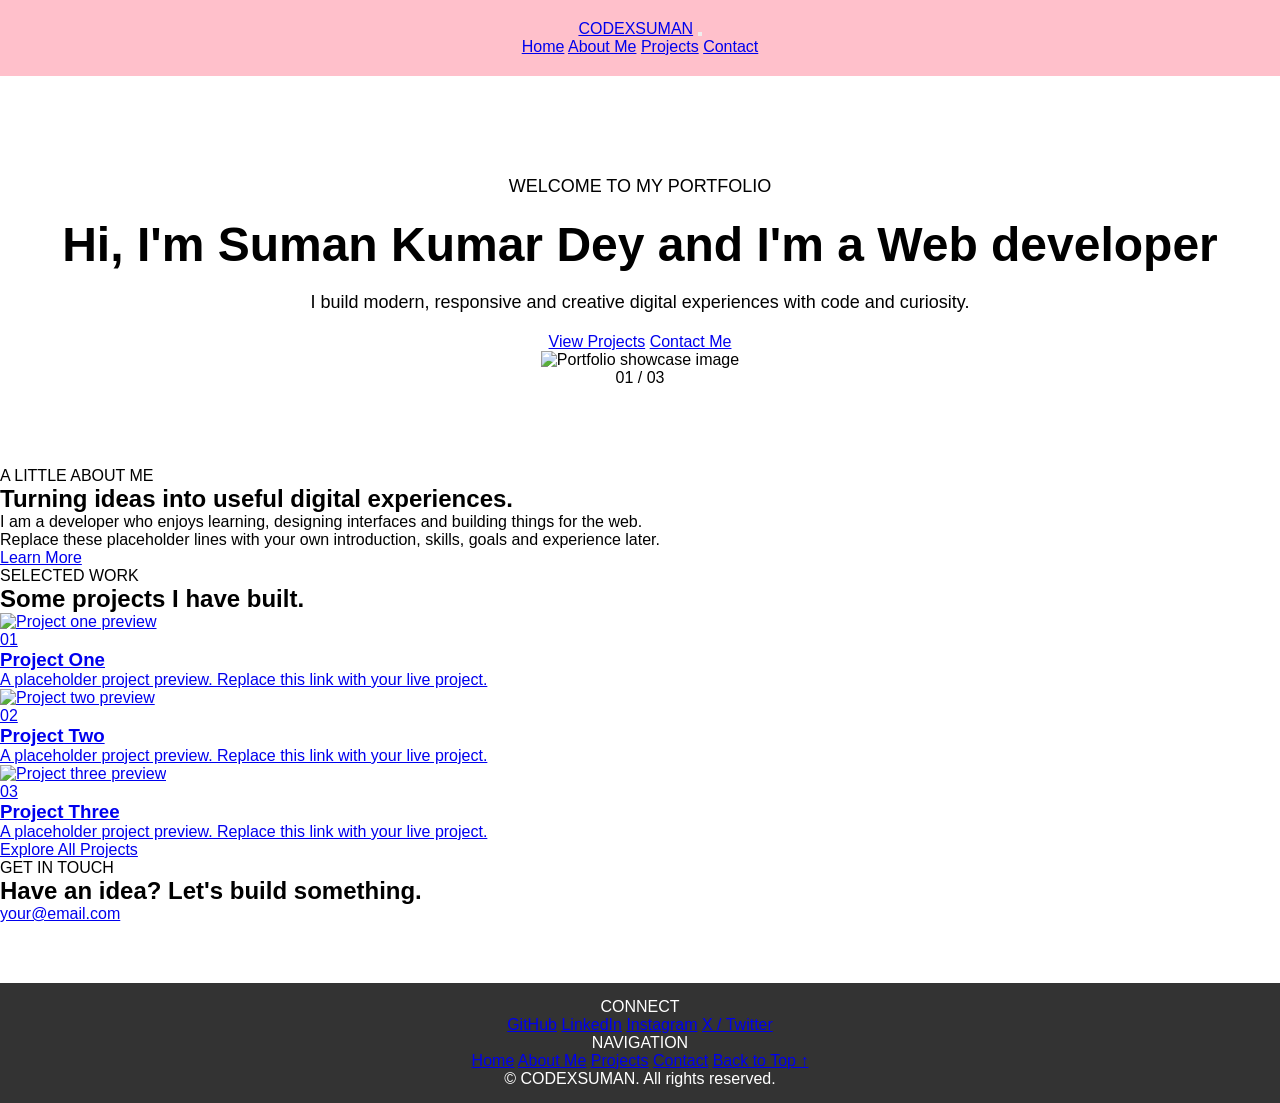
==== index.html @ de6833d2 "update index.html" ====
<!DOCTYPE html>
<html lang="en">
<head>
  <meta charset="UTF-8">
  <meta name="viewport" content="width=device-width, initial-scale=1.0">
  <meta name="description" content="CODEXSUMAN - Suman Kumar Dey's portfolio website.">
  <title>CODEXSUMAN | Suman Kumar Dey</title>
  <link rel="stylesheet" href="style.css">
</head>
<body id="top">
  <header class="site-header">
    <a class="brand" href="index.html">CODEXSUMAN</a>
    <button class="menu-toggle" id="menuToggle" aria-label="Toggle navigation" aria-expanded="false">
      <span></span><span></span><span></span>
    </button>
    <nav class="navbar" id="navbar">
      <a href="index.html">Home</a>
      <a href="#about">About Me</a>
      <a href="#projects">Projects</a>
      <a href="#contact">Contact</a>
    </nav>
  </header>

  <main>
    <section class="hero section-dark">
      <div class="hero-content">
        <p class="eyebrow">WELCOME TO MY PORTFOLIO</p>
        <h1>Hi, I'm Suman Kumar Dey and I'm a <span id="roleText">Web developer</span></h1>
        <p class="hero-description">I build modern, responsive and creative digital experiences with code and curiosity.</p>
        <div class="hero-actions">
          <a class="primary-btn" href="#projects">View Projects</a>
          <a class="secondary-btn" href="#contact">Contact Me</a>
        </div>
      </div>
      <div class="hero-visual" aria-label="Portfolio image slideshow">
        <div class="image-frame">
          <img id="heroImage" src="https://picsum.photos/seed/codingdesk/900/700" alt="Portfolio showcase image">
          <div class="image-counter"><span id="imageNumber">01</span> / 03</div>
        </div>
      </div>
    </section>

    <section class="section about-section" id="about">
      <div class="section-heading">
        <p class="eyebrow">A LITTLE ABOUT ME</p>
        <h2>Turning ideas into useful digital experiences.</h2>
      </div>
      <div class="about-card">
        <div>
          <p>I am a developer who enjoys learning, designing interfaces and building things for the web.</p>
          <p>Replace these placeholder lines with your own introduction, skills, goals and experience later.</p>
        </div>
        <a class="about-btn" href="about.html">Learn More</a>
      </div>
    </section>

    <section class="section projects-section" id="projects">
      <div class="section-heading">
        <p class="eyebrow">SELECTED WORK</p>
        <h2>Some projects I have built.</h2>
      </div>
      <div class="project-grid">
        <a class="project-card" href="https://example.com/project-one" target="_blank" rel="noopener">
          <img src="https://picsum.photos/seed/projectone/800/520" alt="Project one preview">
          <div class="project-info"><span>01</span><h3>Project One</h3><p>A placeholder project preview. Replace this link with your live project.</p></div>
        </a>
        <a class="project-card" href="https://example.com/project-two" target="_blank" rel="noopener">
          <img src="https://picsum.photos/seed/projecttwo/800/520" alt="Project two preview">
          <div class="project-info"><span>02</span><h3>Project Two</h3><p>A placeholder project preview. Replace this link with your live project.</p></div>
        </a>
        <a class="project-card" href="https://example.com/project-three" target="_blank" rel="noopener">
          <img src="https://picsum.photos/seed/projectthree/800/520" alt="Project three preview">
          <div class="project-info"><span>03</span><h3>Project Three</h3><p>A placeholder project preview. Replace this link with your live project.</p></div>
        </a>
      </div>
      <div class="all-projects-wrap">
        <a class="all-projects-btn" href="projects.html">Explore All Projects</a>
      </div>
    </section>

    <section class="section contact-section" id="contact">
      <div class="contact-box">
        <div>
          <p class="eyebrow">GET IN TOUCH</p>
          <h2>Have an idea? Let's build something.</h2>
        </div>
        <a class="contact-btn" href="mailto:your@email.com">your@email.com</a>
      </div>
    </section>
  </main>

  <footer class="site-footer">
    <div class="footer-socials">
      <p>CONNECT</p>
      <a href="https://github.com/" target="_blank" rel="noopener">GitHub</a>
      <a href="https://www.linkedin.com/" target="_blank" rel="noopener">LinkedIn</a>
      <a href="https://www.instagram.com/" target="_blank" rel="noopener">Instagram</a>
      <a href="https://x.com/" target="_blank" rel="noopener">X / Twitter</a>
    </div>
    <div class="footer-divider"></div>
    <div class="footer-links">
      <p>NAVIGATION</p>
      <a href="index.html">Home</a>
      <a href="#about">About Me</a>
      <a href="#projects">Projects</a>
      <a href="#contact">Contact</a>
      <a class="back-top" href="#top">Back to Top ↑</a>
    </div>
    <p class="copyright">© <span id="year"></span> CODEXSUMAN. All rights reserved.</p>
  </footer>

  <script src="script.js"></script>
</body>
</html>
---- style.css ----
* {
            margin: 0;
            padding: 0;
            box-sizing: border-box;
            font-family:Sans-Serif;
        }

        body {
    /*background: linear-gradient(135deg, #667eea, #764ba2 ,#00d4ff,#a855f7,#ff2d78,gold);*/
    background: white;
    color:solid rgba(168,85,247,0.15);
}

        header {
            background: pink;
            color: black;
            padding: 20px;
            text-align: center;
        }

        .nav1 {
            /*background: #0056b3;*/
            background: white;
            padding: 10px;
            text-align: center;
        }

        .nav1 a {
            color: black;
            text-decoration: none;
            margin: 0 15px;
            margin-left: 10px;
            margin-right: 10px;
            font-weight: bold;
        }

        .hero {
            text-align: center;
            padding: 80px 20px;
        }

        .hero h1 {
            font-size: 48px;
        }

        .hero p {
            margin: 20px 0;
            font-size: 18px;
        }

        .btn {
          background: #43b3ee;
          color: white;
          display: inline-block;
          padding: 12px 24px;
          text-decoration: none;
          border-radius: 5px;
        }

        footer {
            background: #333;
            color: white;
            text-align: center;
            padding: 15px;
            margin-top: 60px;
        }
        .nav2 {
          text-align: center;
          /*margin-bottom: 10px;*/
          margin-top: 30px;
        }
        .nav2 a {
          padding: 10px 20px;
          background: white;
          color: black;
          text-decoration: none;
          border: 2px solid black;
          border-radius: 10px;
        }
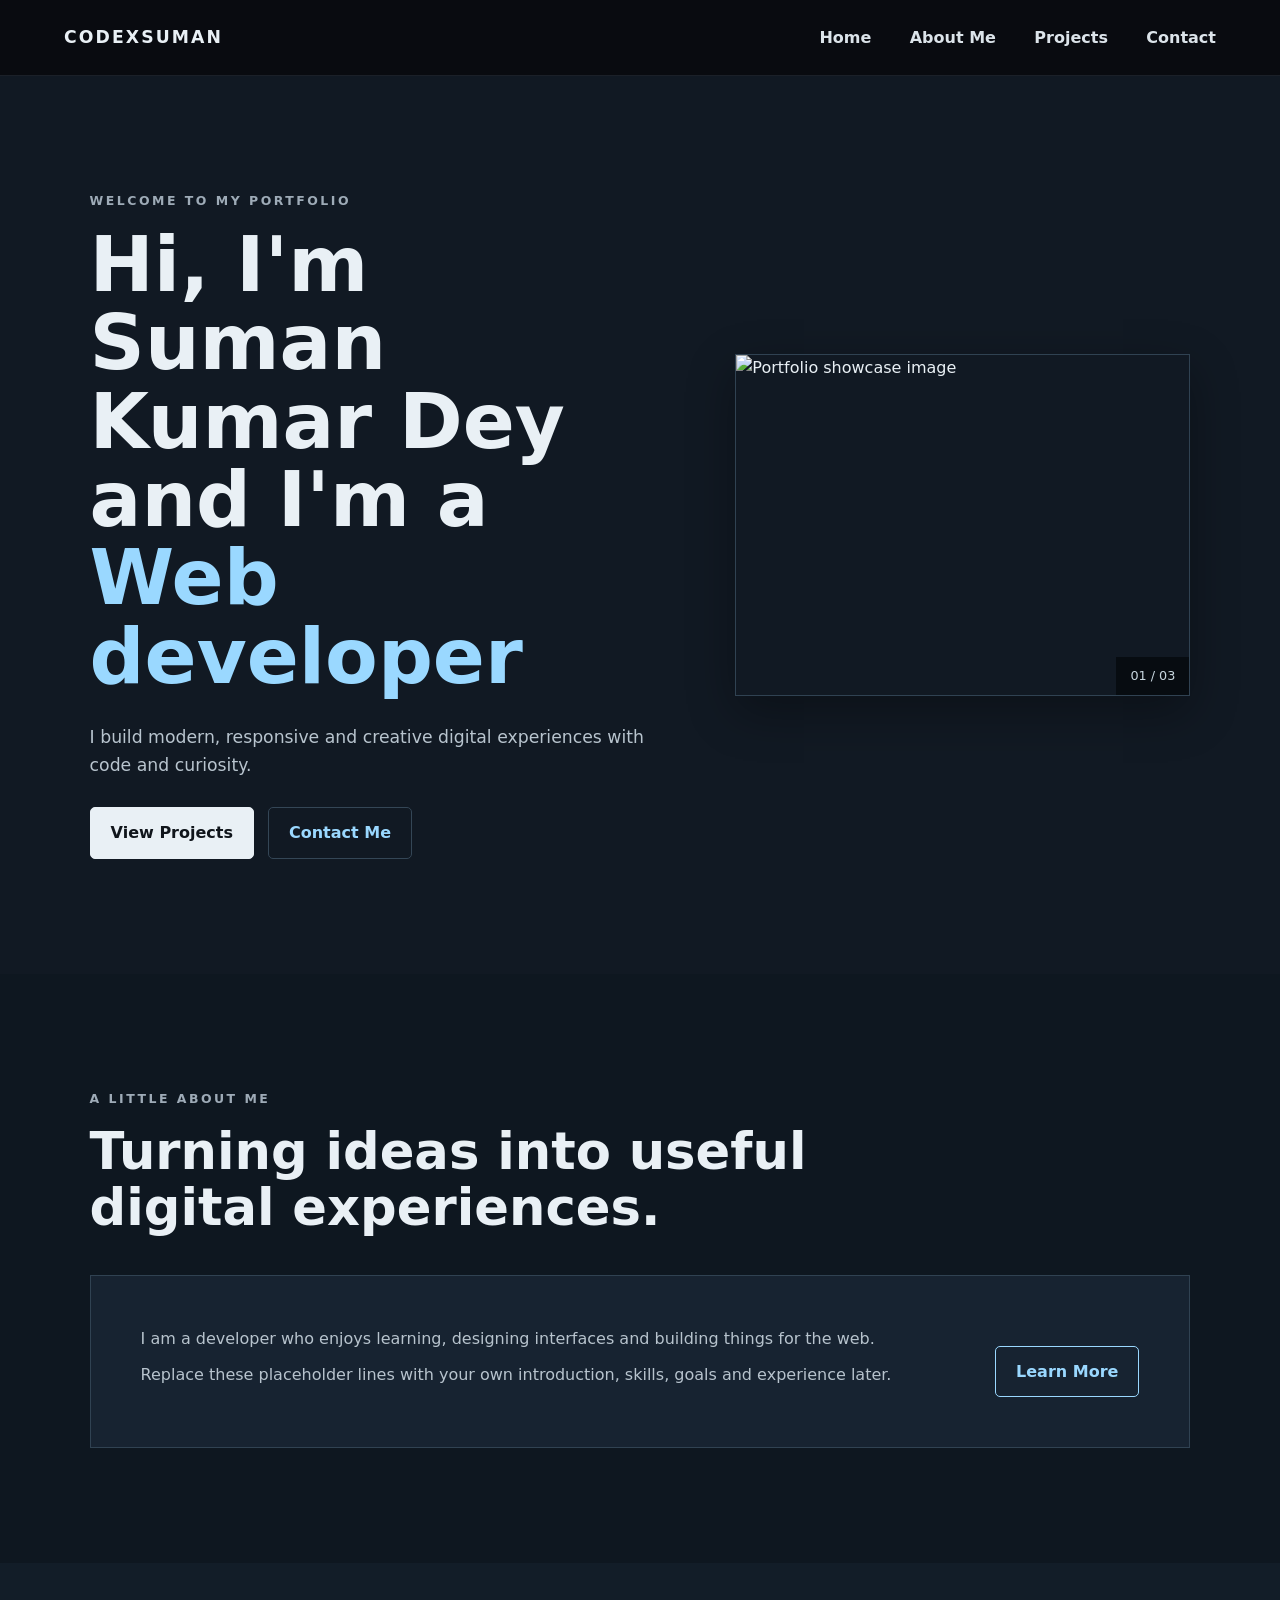
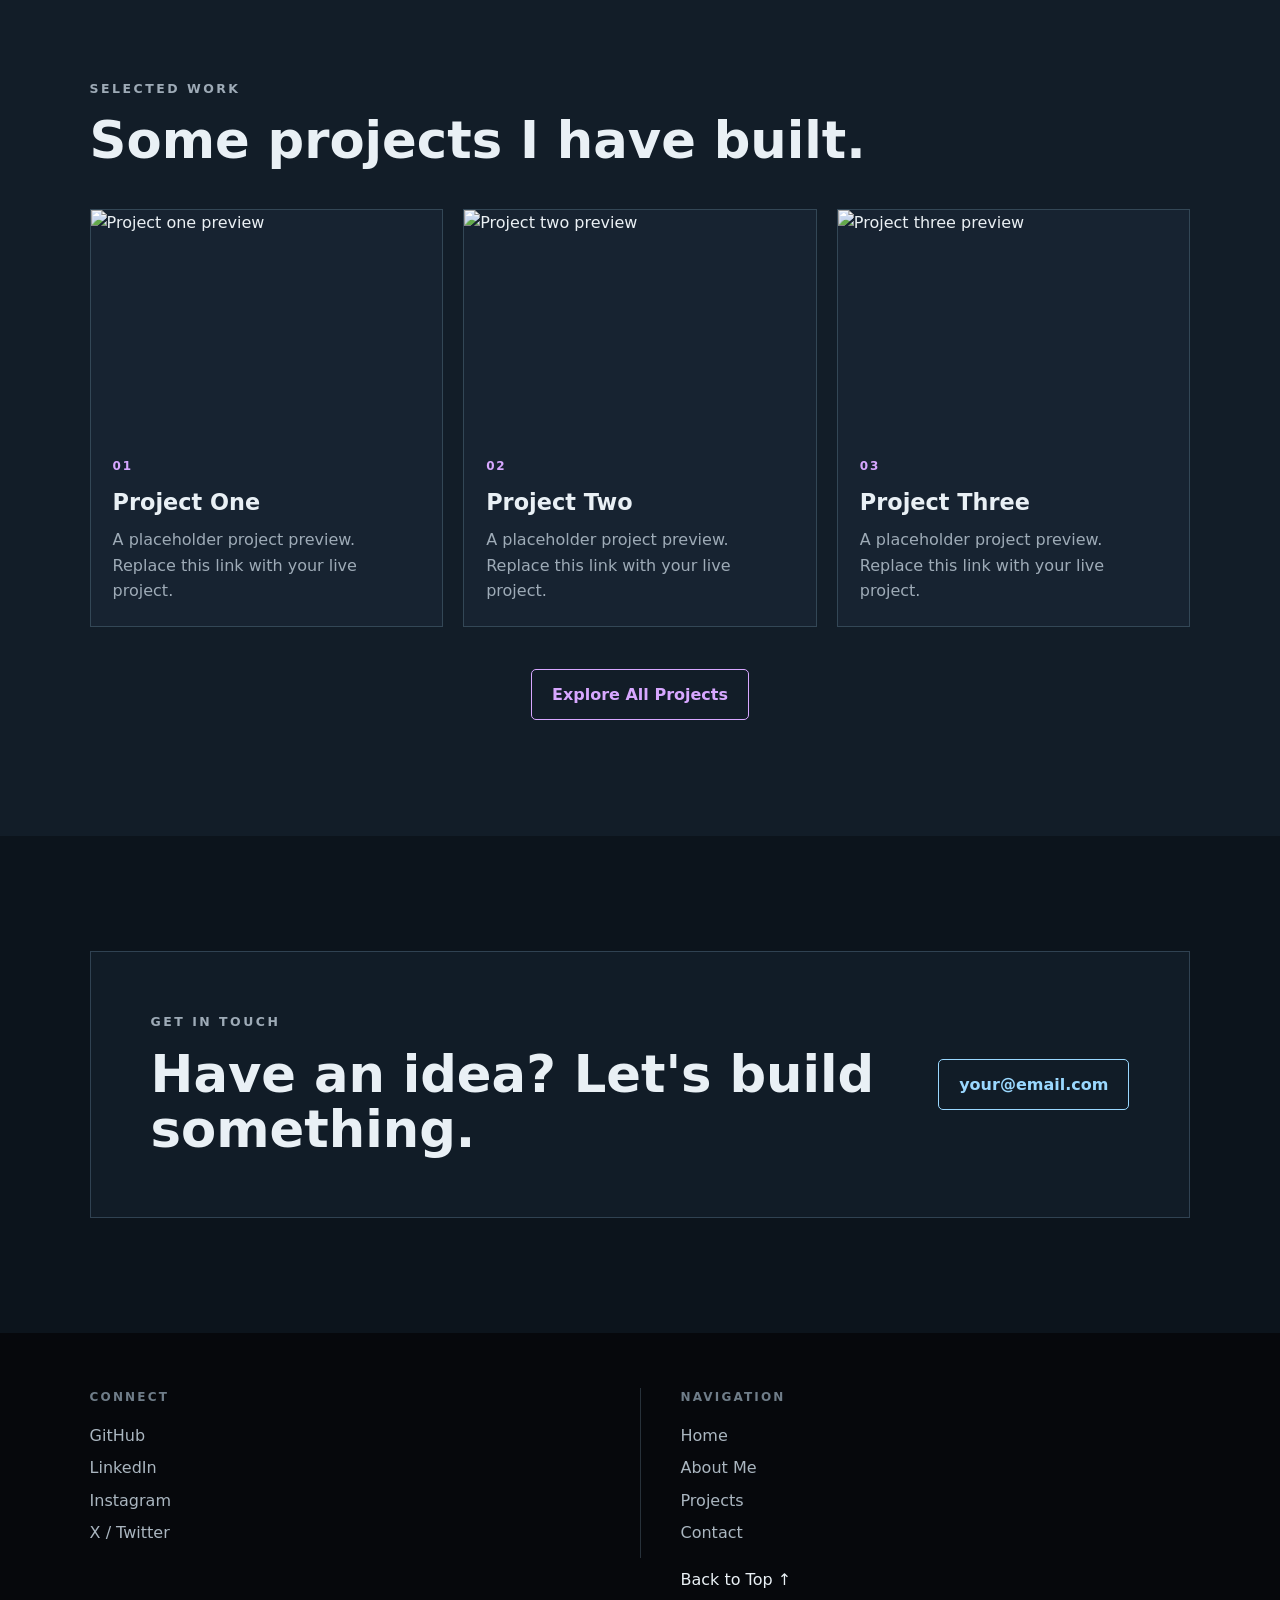
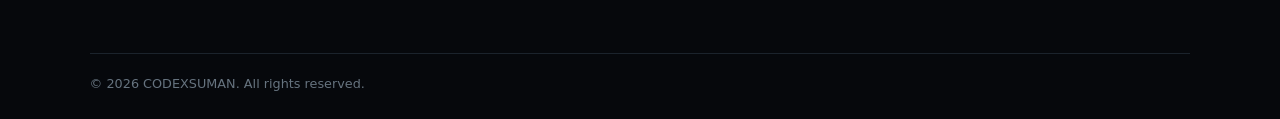
==== commit ac8b2d38: "update index.html" ====
--- a/index.html
+++ b/index.html
@@ -92,10 +92,10 @@
   <footer class="site-footer">
     <div class="footer-socials">
       <p>CONNECT</p>
-      <a href="https://github.com/" target="_blank" rel="noopener">GitHub</a>
-      <a href="https://www.linkedin.com/" target="_blank" rel="noopener">LinkedIn</a>
-      <a href="https://www.instagram.com/" target="_blank" rel="noopener">Instagram</a>
-      <a href="https://x.com/" target="_blank" rel="noopener">X / Twitter</a>
+      <a href="https://github.com/Suman-sky" target="_blank" rel="noopener">GitHub</a>
+      <a href="https://www.linkedin.com/in/suman-kumar-dey-510869419?utm_source=share_via&utm_content=profile&utm_medium=member_android" target="_blank" rel="noopener">LinkedIn</a>
+      <a href="https://www.instagram.com/the_suman_59?stkn=MTJ4azA3NndmeG9qNQ==" target="_blank" rel="noopener">Instagram</a>
+      <a href="https://x.com/CodexSuman" target="_blank" rel="noopener">X / Twitter</a>
     </div>
     <div class="footer-divider"></div>
     <div class="footer-links">
--- a/style.css
+++ b/style.css
@@ -1,79 +1,2 @@
-* {
-            margin: 0;
-            padding: 0;
-            box-sizing: border-box;
-            font-family:Sans-Serif;
-        }
-
-        body {
-    /*background: linear-gradient(135deg, #667eea, #764ba2 ,#00d4ff,#a855f7,#ff2d78,gold);*/
-    background: white;
-    color:solid rgba(168,85,247,0.15);
-}
-
-        header {
-            background: pink;
-            color: black;
-            padding: 20px;
-            text-align: center;
-        }
-
-        .nav1 {
-            /*background: #0056b3;*/
-            background: white;
-            padding: 10px;
-            text-align: center;
-        }
-
-        .nav1 a {
-            color: black;
-            text-decoration: none;
-            margin: 0 15px;
-            margin-left: 10px;
-            margin-right: 10px;
-            font-weight: bold;
-        }
-
-        .hero {
-            text-align: center;
-            padding: 80px 20px;
-        }
-
-        .hero h1 {
-            font-size: 48px;
-        }
-
-        .hero p {
-            margin: 20px 0;
-            font-size: 18px;
-        }
-
-        .btn {
-          background: #43b3ee;
-          color: white;
-          display: inline-block;
-          padding: 12px 24px;
-          text-decoration: none;
-          border-radius: 5px;
-        }
-
-        footer {
-            background: #333;
-            color: white;
-            text-align: center;
-            padding: 15px;
-            margin-top: 60px;
-        }
-        .nav2 {
-          text-align: center;
-          /*margin-bottom: 10px;*/
-          margin-top: 30px;
-        }
-        .nav2 a {
-          padding: 10px 20px;
-          background: white;
-          color: black;
-          text-decoration: none;
-          border: 2px solid black;
-          border-radius: 10px;
-        }
+:root{--header:#090b10;--main:#111923;--surface:#172331;--footer:#06080c;--text:#e9f0f5;--muted:#9eabb7;--accent:#9ad8ff;--accent2:#d7a7ff;--border:#344656;--shadow:0 16px 45px rgba(0,0,0,.32)}*{box-sizing:border-box}html{scroll-behavior:smooth}body{margin:0;background:var(--main);color:var(--text);font-family:Inter,ui-sans-serif,system-ui,-apple-system,BlinkMacSystemFont,"Segoe UI",sans-serif;line-height:1.6}a{color:inherit;text-decoration:none}.site-header{position:sticky;top:0;z-index:20;min-height:76px;padding:0 clamp(20px,5vw,80px);display:flex;align-items:center;justify-content:space-between;background:var(--header);border-bottom:1px solid #1b2028}.brand{font-weight:900;letter-spacing:.12em;font-size:1.08rem;transition:transform .25s ease}.brand:hover{transform:scale(1.2)}.navbar{display:flex;align-items:center;gap:clamp(18px,3vw,42px)}.navbar a{color:#dce4ea;font-weight:600;transition:transform .25s ease,color .25s ease}.navbar a:hover{transform:scale(1.2);color:#fff}.menu-toggle{display:none;border:0;background:none;padding:8px;cursor:pointer}.menu-toggle span{display:block;width:27px;height:2px;background:var(--text);margin:5px 0;transition:.25s}.section-dark{background:var(--main)}.hero{min-height:calc(100vh - 76px);padding:clamp(55px,9vw,120px) clamp(20px,7vw,110px);display:grid;grid-template-columns:1.1fr .9fr;gap:clamp(40px,7vw,100px);align-items:center}.eyebrow{font-size:.78rem;letter-spacing:.2em;color:var(--muted);font-weight:800;margin:0 0 15px}.hero h1{font-size:clamp(2.7rem,6vw,6rem);line-height:1.02;max-width:850px;margin:0}.hero h1 span{color:var(--accent);display:inline-block;min-width:9ch;transition:opacity .25s}.hero-description{max-width:620px;color:#b8c4ce;font-size:1.08rem;margin:28px 0}.hero-actions{display:flex;gap:14px;flex-wrap:wrap}.primary-btn,.secondary-btn,.about-btn,.all-projects-btn,.contact-btn{display:inline-block;padding:12px 20px;border:1px solid;border-radius:5px;font-weight:750;transition:.25s}.primary-btn{background:var(--text);color:#10151b;border-color:var(--text)}.primary-btn:hover{background:transparent;color:var(--text);transform:translateY(-3px)}.secondary-btn{border-color:var(--border);color:var(--accent)}.secondary-btn:hover{background:var(--accent);color:var(--main);transform:translateY(-3px)}.hero-visual{display:flex;justify-content:center}.image-frame{width:min(100%,600px);position:relative;border:1px solid #304252;box-shadow:var(--shadow);overflow:hidden}.image-frame img{display:block;width:100%;aspect-ratio:4/3;object-fit:cover;transition:opacity .35s ease,transform .6s ease}.image-frame:hover img{transform:scale(1.035)}.image-counter{position:absolute;bottom:0;right:0;background:rgba(6,10,14,.82);padding:9px 14px;color:#c7d6df;font-size:.8rem}.section{padding:clamp(70px,9vw,125px) clamp(20px,7vw,110px)}.about-section{background:#0e1720}.section-heading{max-width:850px;margin-bottom:40px}.section h2{font-size:clamp(2rem,4vw,4rem);line-height:1.08;margin:0}.about-card{display:grid;grid-template-columns:1fr auto;gap:30px;align-items:end;background:var(--surface);border:1px solid #304252;padding:clamp(25px,4vw,50px);transition:.25s}.about-card:hover{transform:translateY(-5px);box-shadow:var(--shadow)}.about-card p{max-width:800px;color:#b7c3cd;margin:0 0 10px}.about-btn{color:var(--accent);border-color:var(--accent)}.about-btn:hover{background:var(--accent);color:#0e1720;box-shadow:0 10px 25px rgba(154,216,255,.14);transform:scale(1.04)}.projects-section{background:#121d28}.project-grid{display:grid;grid-template-columns:repeat(3,1fr);gap:20px}.project-card{background:#172331;border:1px solid #334756;overflow:hidden;transition:.3s}.project-card:hover{transform:translateY(-7px);box-shadow:var(--shadow)}.project-card img{width:100%;aspect-ratio:16/10;object-fit:cover;display:block;filter:saturate(.8)}.project-info{padding:22px}.project-info span{color:var(--accent2);font-size:.75rem;font-weight:800;letter-spacing:.15em}.project-info h3{margin:8px 0 6px;font-size:1.4rem}.project-info p{color:var(--muted);margin:0}.all-projects-wrap{text-align:center;margin-top:42px}.all-projects-btn{border-color:var(--accent2);color:var(--accent2)}.all-projects-btn:hover{background:var(--accent2);color:#121d28;box-shadow:0 10px 30px rgba(215,167,255,.15);transform:scale(1.04)}.contact-section{background:#0c141c}.contact-box{border:1px solid #304252;padding:clamp(28px,5vw,60px);display:flex;justify-content:space-between;gap:30px;align-items:center;background:#111c27}.contact-btn{border-color:var(--accent);color:var(--accent)}.contact-btn:hover{background:var(--accent);color:#0c141c}.site-footer{background:var(--footer);padding:55px clamp(20px,7vw,110px) 25px;display:grid;grid-template-columns:1fr auto 1fr;gap:40px;align-items:start;color:#aab6c0}.site-footer a{transition:color .2s,transform .2s}.site-footer a:hover{color:#fff;transform:translateX(3px)}.footer-socials,.footer-links{display:flex;flex-direction:column;gap:7px}.site-footer p:first-child{font-size:.75rem;letter-spacing:.18em;color:#6f7d89;font-weight:800;margin:0 0 8px}.footer-divider{width:1px;background:#27313a;min-height:170px}.footer-links .back-top{margin-top:14px;color:var(--text)}.copyright{grid-column:1/-1;border-top:1px solid #1b232c;padding-top:20px;margin:20px 0 0;font-size:.8rem;color:#66737f}.inner-page,.projects-page{background:#0e1720}.inner-main{min-height:calc(100vh - 76px)}.inner-hero{padding:clamp(80px,12vw,160px) clamp(20px,9vw,140px);background:#111d28;border-bottom:1px solid #2b3b49}.inner-hero h1{font-size:clamp(3rem,7vw,7rem);line-height:1;margin:0 0 25px}.inner-hero>p:last-child{max-width:700px;color:#b7c3cd;font-size:1.15rem}.inner-content{max-width:1050px;margin:auto;padding:clamp(55px,8vw,100px) 20px}.inner-content h2{font-size:2rem;margin-top:0}.inner-content p{color:#aebbc5}.tag-list{display:flex;flex-wrap:wrap;gap:10px}.tag-list span{border:1px solid var(--accent);color:var(--accent);padding:8px 14px}.project-list{display:grid;gap:15px}.project-list>a{display:grid;grid-template-columns:70px 1fr;gap:20px;align-items:center;padding:25px;background:#14212d;border:1px solid #334655;transition:.25s}.project-list>a:hover{transform:translateX(7px);background:#1b2b39;border-color:var(--accent2)}.project-list span{font-size:1.1rem;color:var(--accent2);font-weight:800}.project-list h2{margin:0}.project-list p{margin:3px 0 0}.projects-page .inner-hero{background:#151324}.projects-page .inner-hero .eyebrow{color:#c8a7e8}
+@media(max-width:800px){.site-header{min-height:68px}.menu-toggle{display:block}.navbar{position:absolute;top:68px;left:0;right:0;display:none;flex-direction:column;align-items:stretch;gap:0;padding:10px 20px 18px;background:var(--header);border-bottom:1px solid #252b33}.navbar.open{display:flex}.navbar a{padding:13px 4px;text-align:center}.navbar a:hover{transform:scale(1.05)}.hero{grid-template-columns:1fr;min-height:auto}.hero h1{font-size:clamp(2.4rem,11vw,4.5rem)}.hero-visual{order:-1}.image-frame{max-width:560px}.about-card{grid-template-columns:1fr}.project-grid{grid-template-columns:1fr}.contact-box{flex-direction:column;align-items:flex-start}.site-footer{grid-template-columns:1fr;gap:25px}.footer-divider{width:100%;height:1px;min-height:1px}.copyright{grid-column:auto}.inner-hero h1{font-size:clamp(2.8rem,13vw,5rem)}}
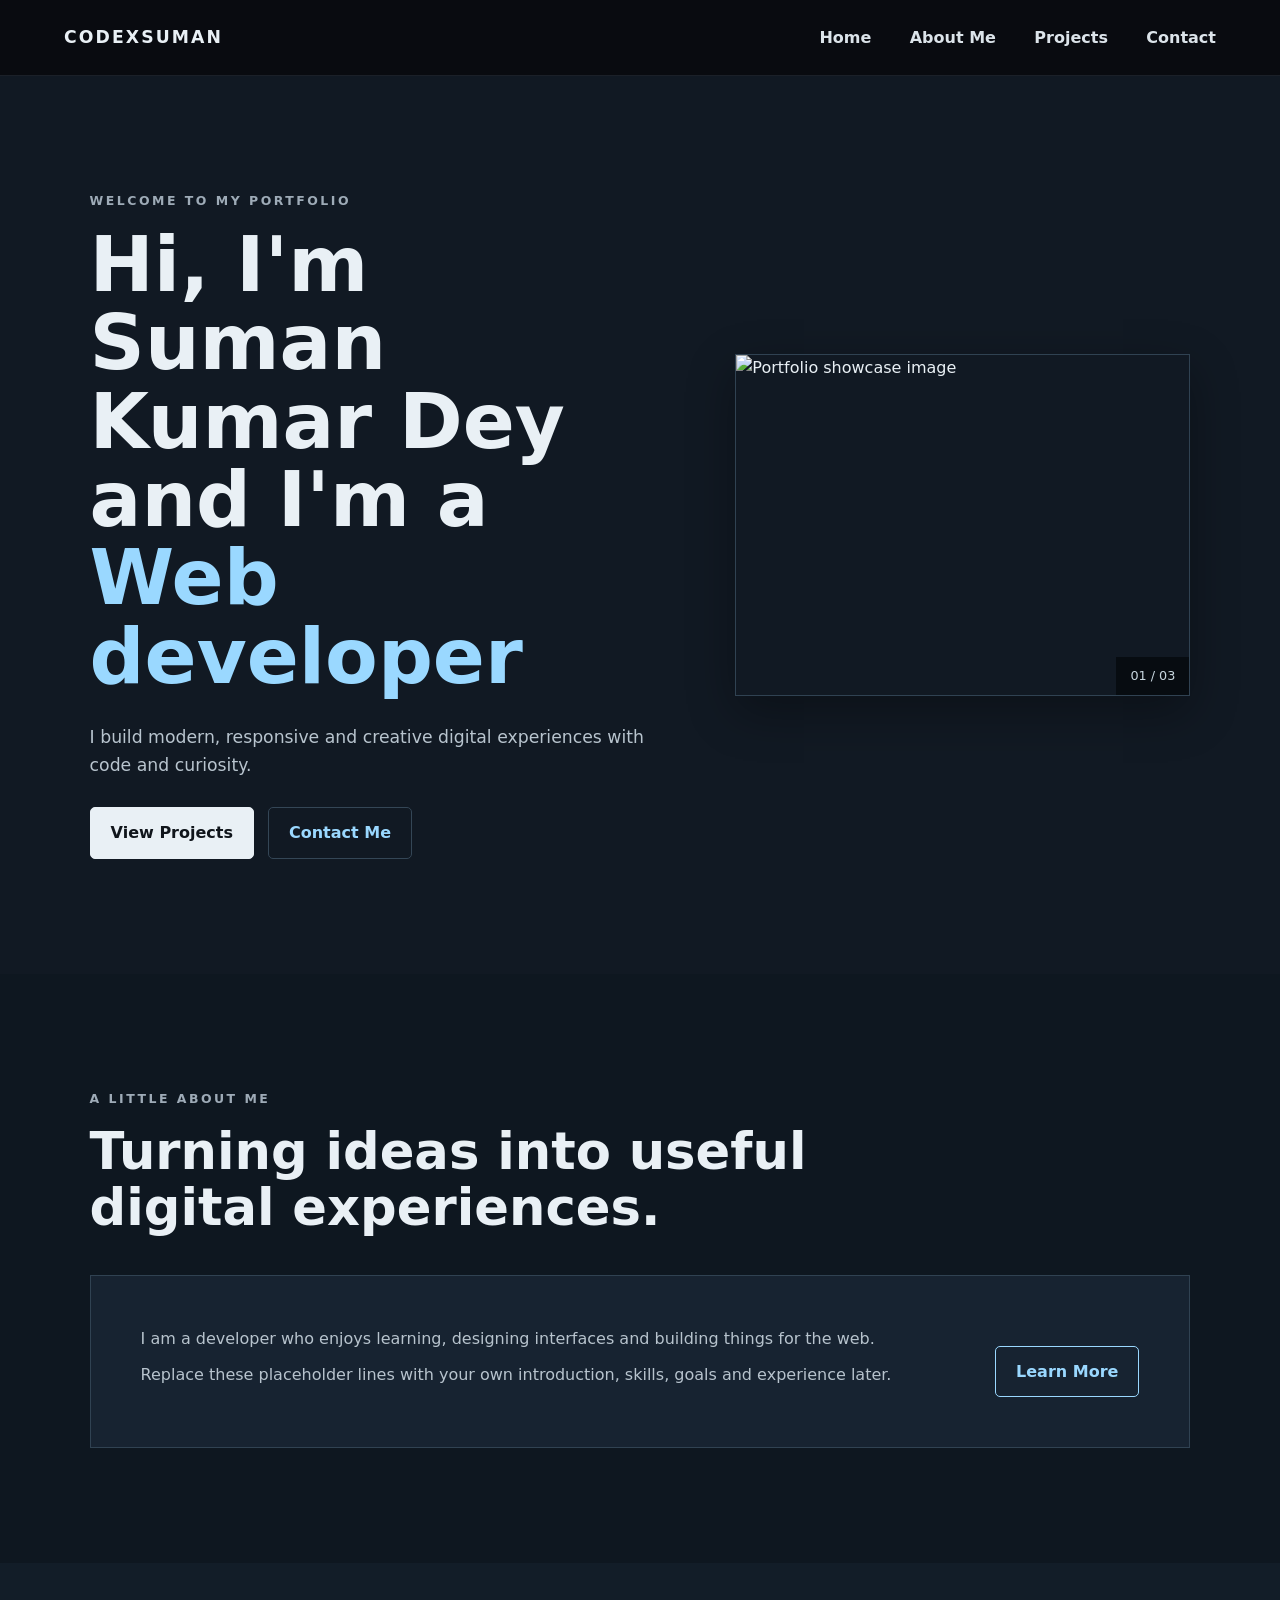
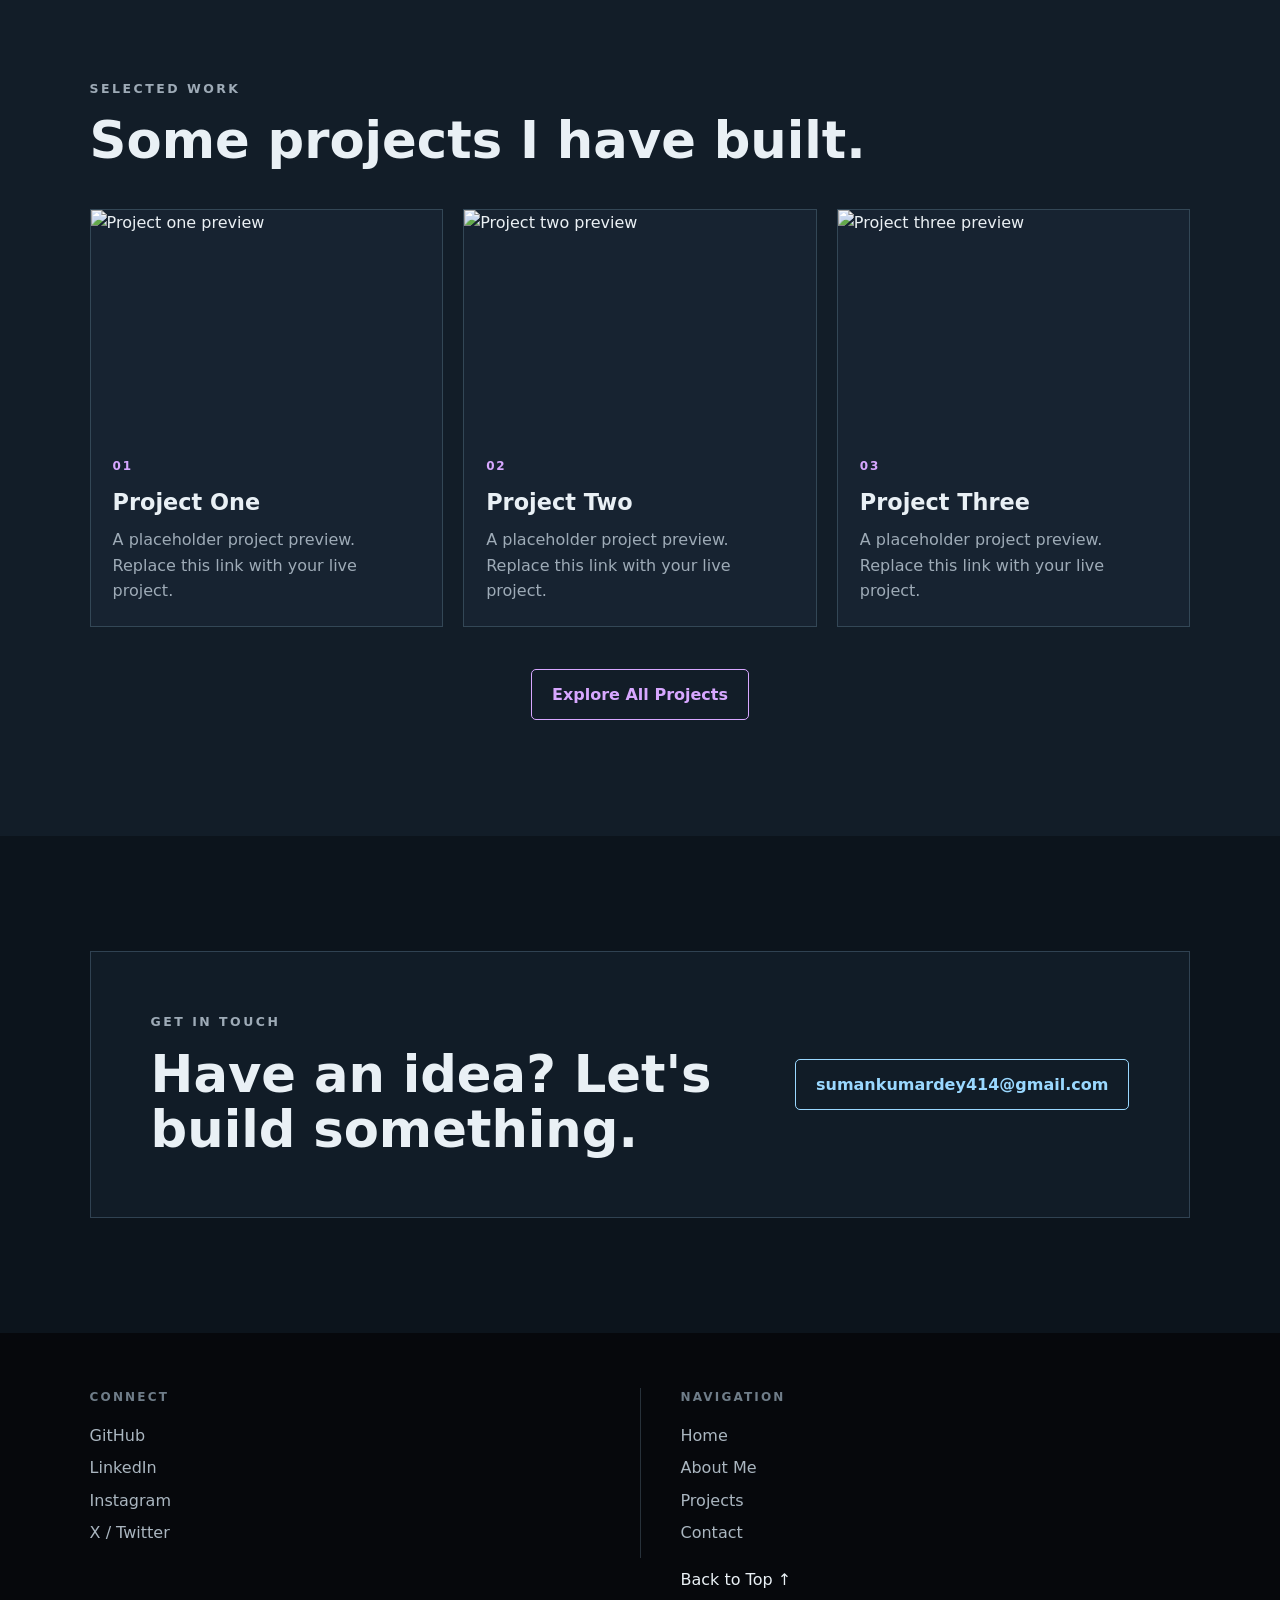
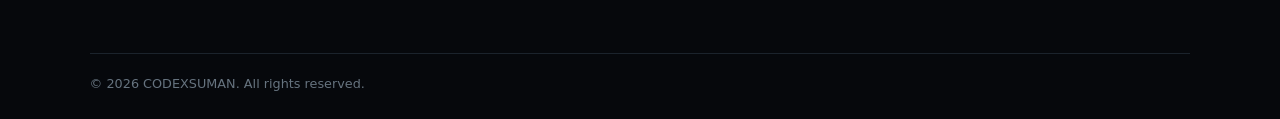
==== commit 21d18d50: "update email" ====
--- a/index.html
+++ b/index.html
@@ -84,7 +84,7 @@
           <p class="eyebrow">GET IN TOUCH</p>
           <h2>Have an idea? Let's build something.</h2>
         </div>
-        <a class="contact-btn" href="mailto:your@email.com">your@email.com</a>
+        <a class="contact-btn" href="mailto:sumankumardey414@gmail.com">sumankumardey414@gmail.com</a>
       </div>
     </section>
   </main>
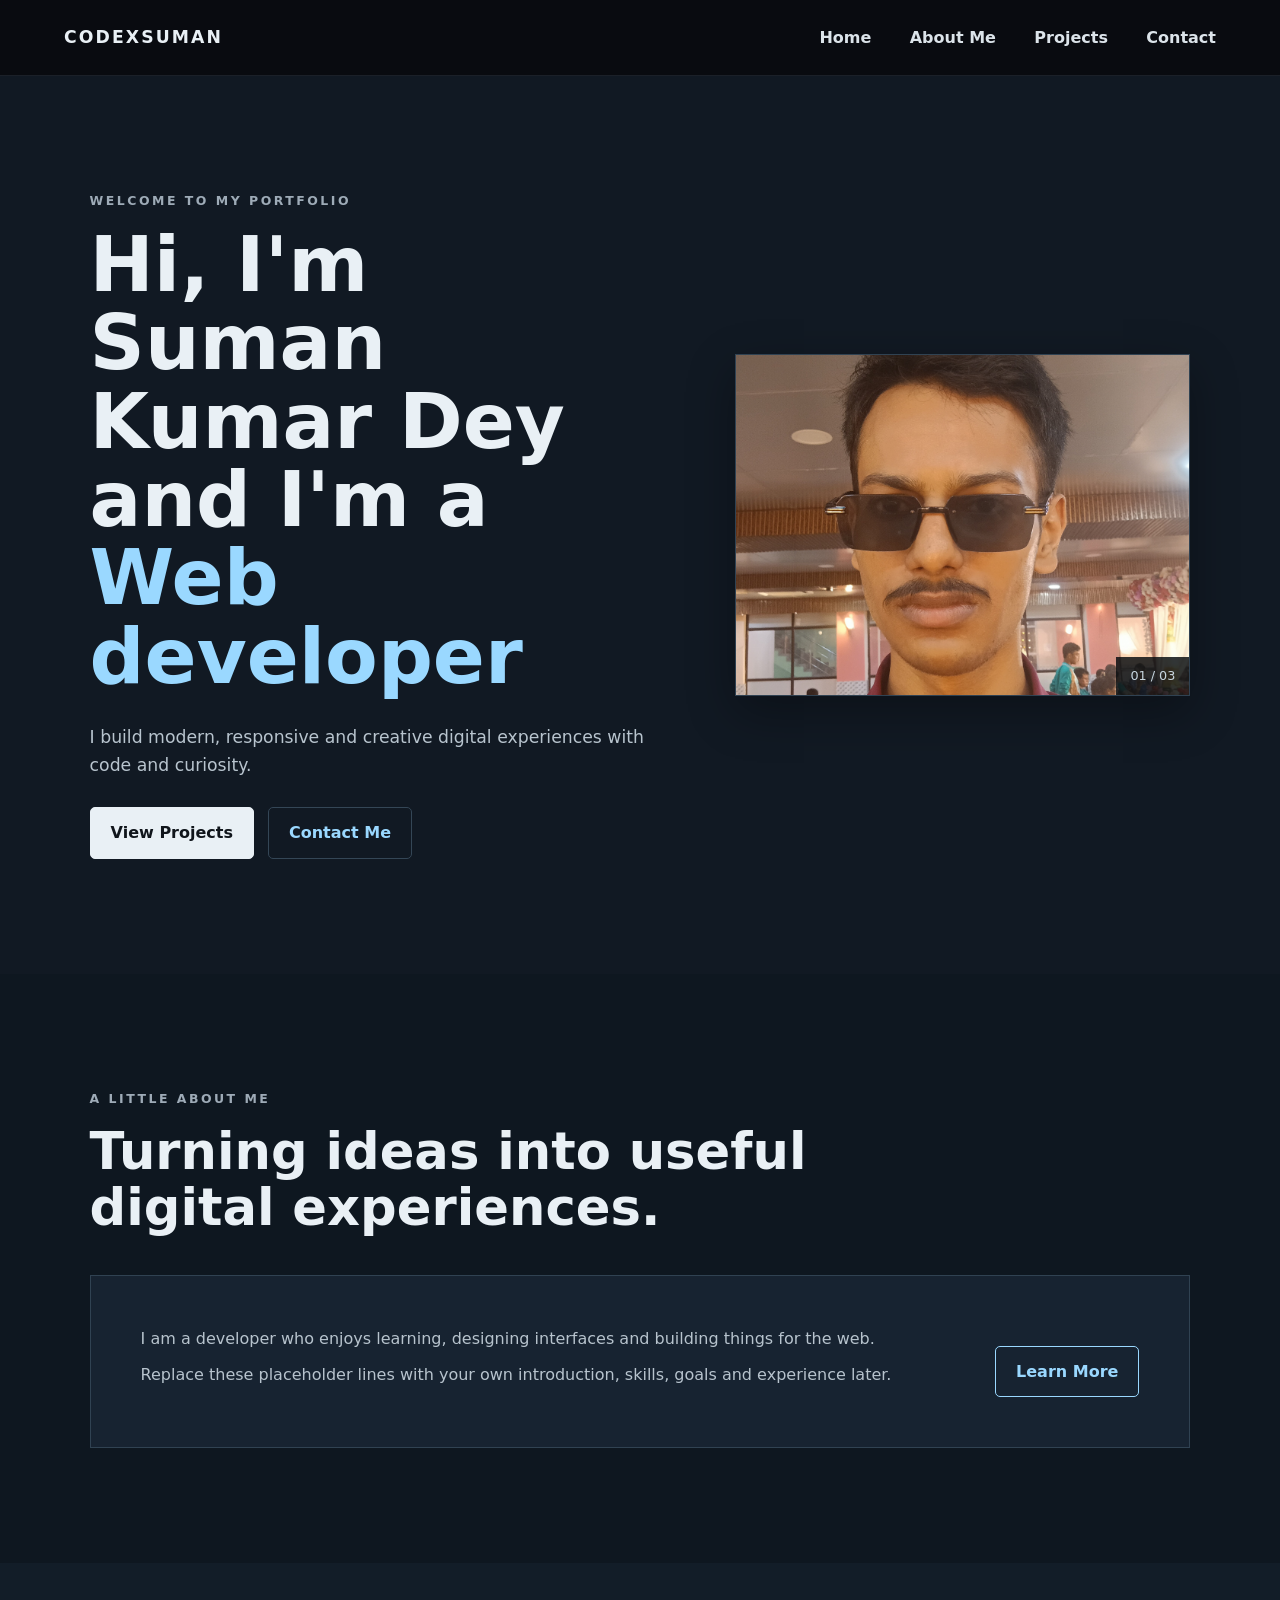
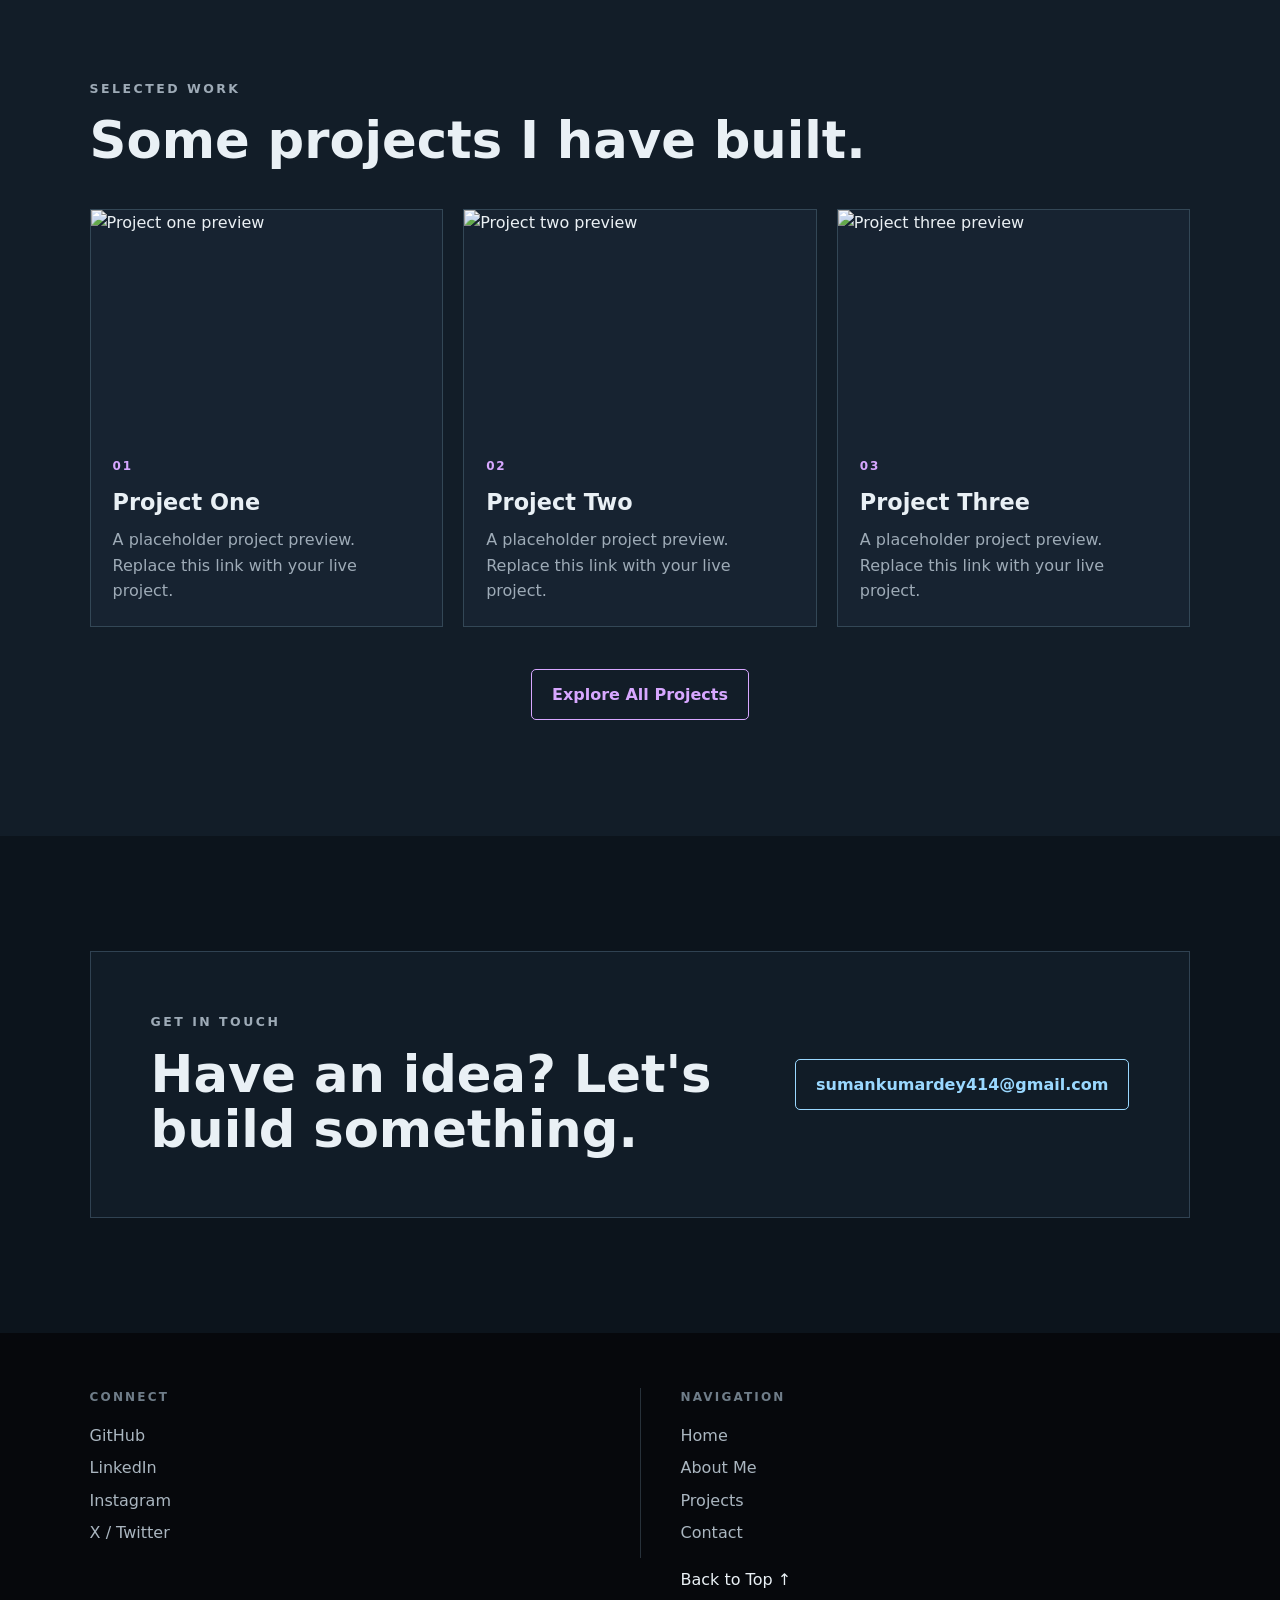
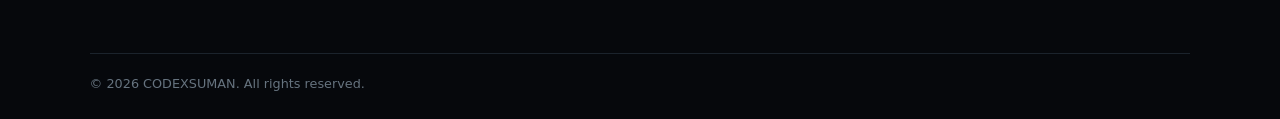
==== commit 089e7de6: "update index.html" ====
--- a/index.html
+++ b/index.html
@@ -34,7 +34,7 @@
       </div>
       <div class="hero-visual" aria-label="Portfolio image slideshow">
         <div class="image-frame">
-          <img id="heroImage" src="https://picsum.photos/seed/codingdesk/900/700" alt="Portfolio showcase image">
+          <img id="heroImage" src="images/Pic.jpg" alt="My Pic">
           <div class="image-counter"><span id="imageNumber">01</span> / 03</div>
         </div>
       </div>
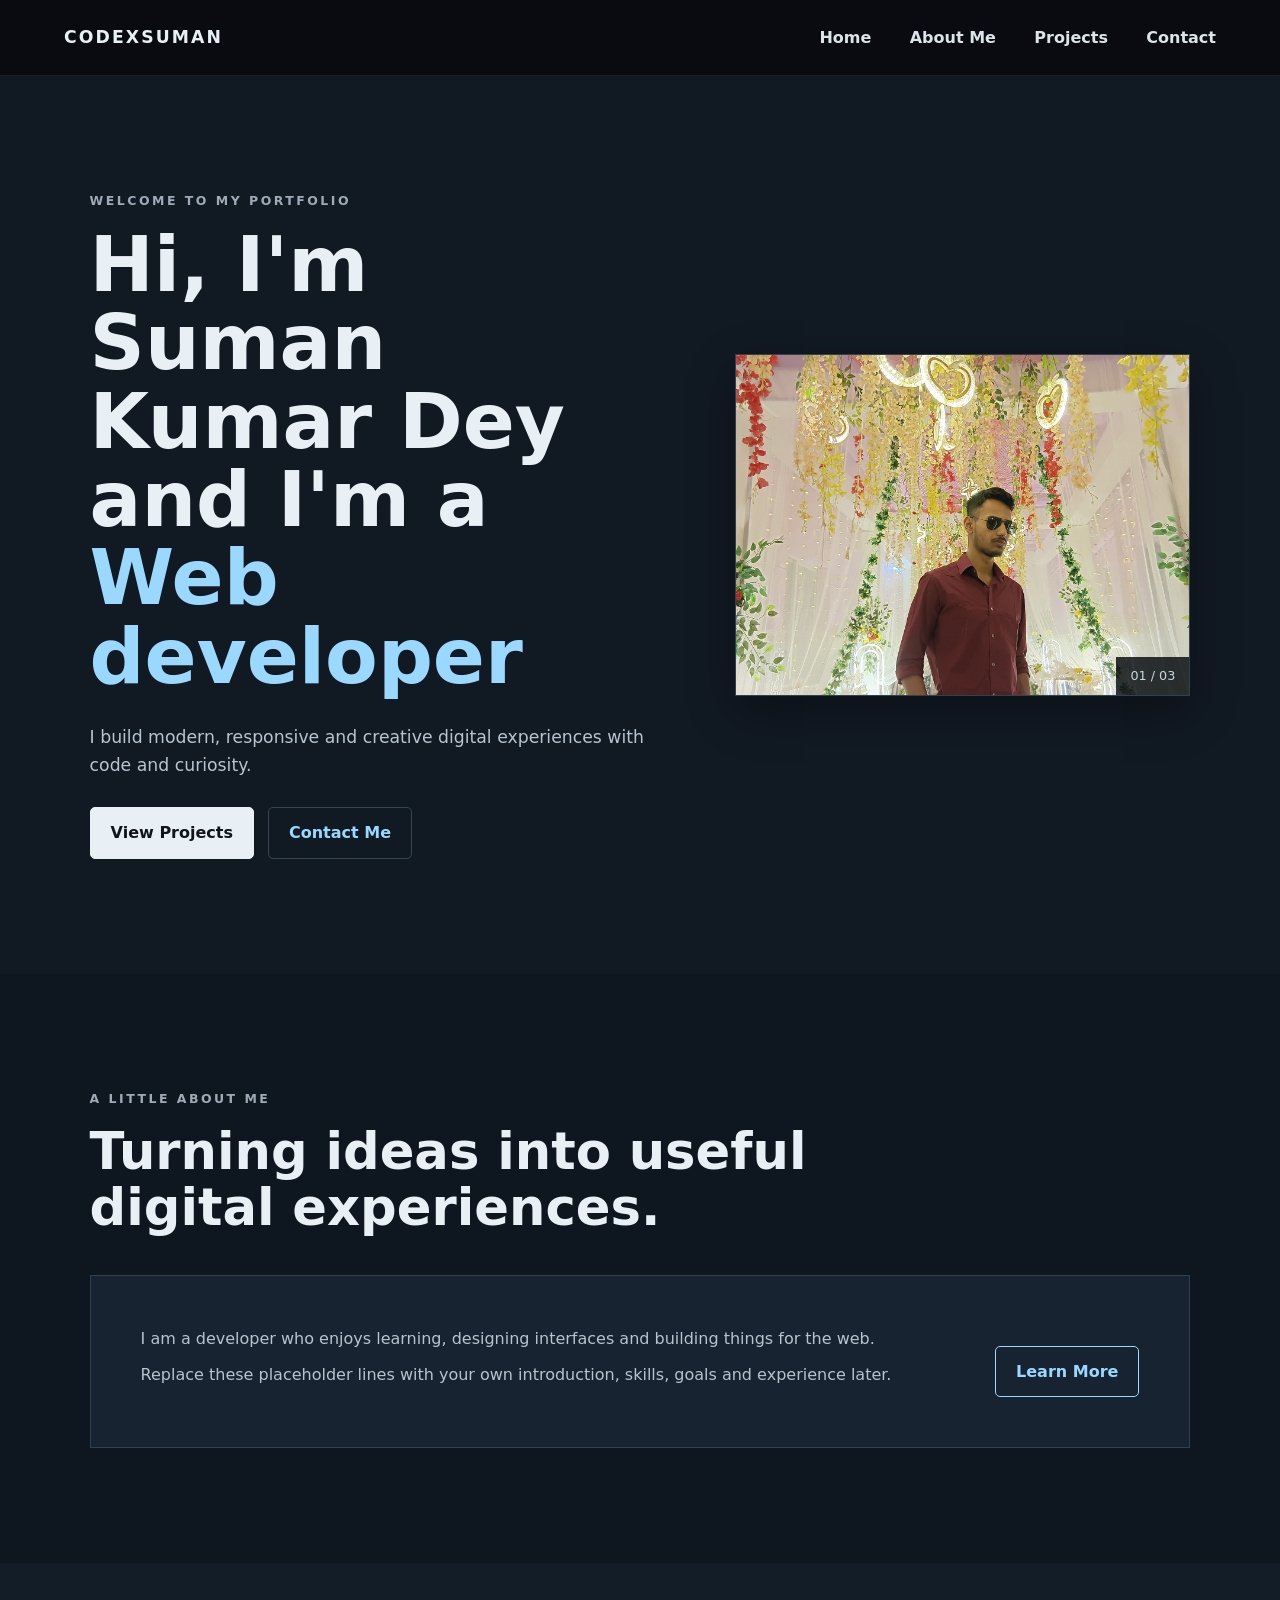
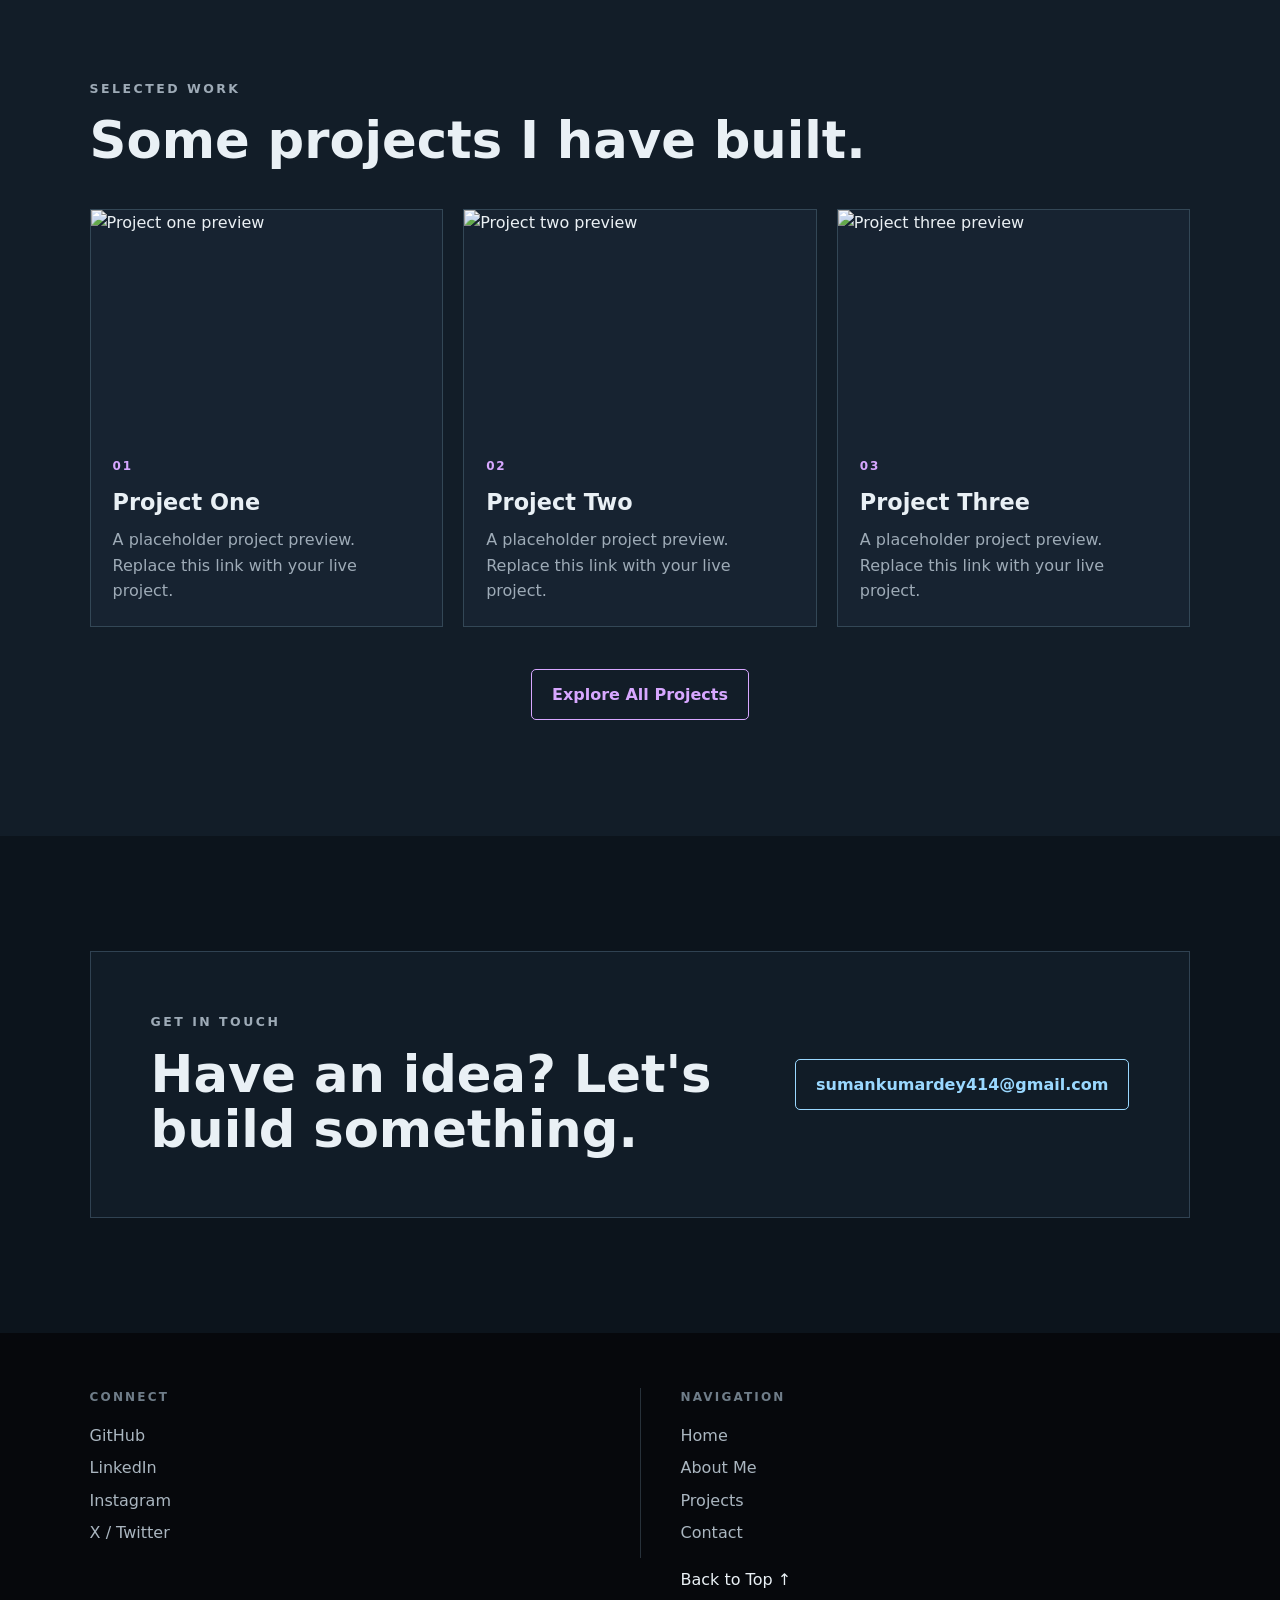
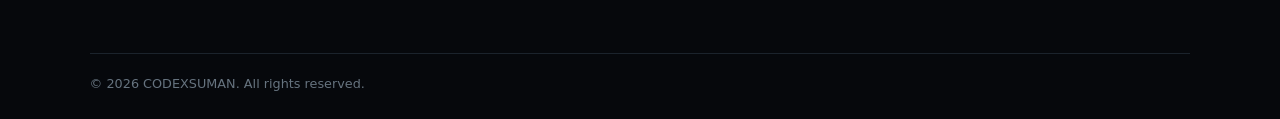
==== commit 66a19d87: "Update hero image source and alt text" ====
--- a/index.html
+++ b/index.html
@@ -34,7 +34,7 @@
       </div>
       <div class="hero-visual" aria-label="Portfolio image slideshow">
         <div class="image-frame">
-          <img id="heroImage" src="images/Pic.jpg" alt="My Pic">
+          <img id="heroImage" src="images/20260204_013628.jpg" alt="My Pic 2">
           <div class="image-counter"><span id="imageNumber">01</span> / 03</div>
         </div>
       </div>
@@ -60,15 +60,15 @@
         <h2>Some projects I have built.</h2>
       </div>
       <div class="project-grid">
-        <a class="project-card" href="https://example.com/project-one" target="_blank" rel="noopener">
+        <a class="project-card" href="#" target="_blank" rel="noopener">
           <img src="https://picsum.photos/seed/projectone/800/520" alt="Project one preview">
           <div class="project-info"><span>01</span><h3>Project One</h3><p>A placeholder project preview. Replace this link with your live project.</p></div>
         </a>
-        <a class="project-card" href="https://example.com/project-two" target="_blank" rel="noopener">
+        <a class="project-card" href="#" target="_blank" rel="noopener">
           <img src="https://picsum.photos/seed/projecttwo/800/520" alt="Project two preview">
           <div class="project-info"><span>02</span><h3>Project Two</h3><p>A placeholder project preview. Replace this link with your live project.</p></div>
         </a>
-        <a class="project-card" href="https://example.com/project-three" target="_blank" rel="noopener">
+        <a class="project-card" href="#" target="_blank" rel="noopener">
           <img src="https://picsum.photos/seed/projectthree/800/520" alt="Project three preview">
           <div class="project-info"><span>03</span><h3>Project Three</h3><p>A placeholder project preview. Replace this link with your live project.</p></div>
         </a>
--- a/style.css
+++ b/style.css
@@ -1,2 +1,595 @@
-:root{--header:#090b10;--main:#111923;--surface:#172331;--footer:#06080c;--text:#e9f0f5;--muted:#9eabb7;--accent:#9ad8ff;--accent2:#d7a7ff;--border:#344656;--shadow:0 16px 45px rgba(0,0,0,.32)}*{box-sizing:border-box}html{scroll-behavior:smooth}body{margin:0;background:var(--main);color:var(--text);font-family:Inter,ui-sans-serif,system-ui,-apple-system,BlinkMacSystemFont,"Segoe UI",sans-serif;line-height:1.6}a{color:inherit;text-decoration:none}.site-header{position:sticky;top:0;z-index:20;min-height:76px;padding:0 clamp(20px,5vw,80px);display:flex;align-items:center;justify-content:space-between;background:var(--header);border-bottom:1px solid #1b2028}.brand{font-weight:900;letter-spacing:.12em;font-size:1.08rem;transition:transform .25s ease}.brand:hover{transform:scale(1.2)}.navbar{display:flex;align-items:center;gap:clamp(18px,3vw,42px)}.navbar a{color:#dce4ea;font-weight:600;transition:transform .25s ease,color .25s ease}.navbar a:hover{transform:scale(1.2);color:#fff}.menu-toggle{display:none;border:0;background:none;padding:8px;cursor:pointer}.menu-toggle span{display:block;width:27px;height:2px;background:var(--text);margin:5px 0;transition:.25s}.section-dark{background:var(--main)}.hero{min-height:calc(100vh - 76px);padding:clamp(55px,9vw,120px) clamp(20px,7vw,110px);display:grid;grid-template-columns:1.1fr .9fr;gap:clamp(40px,7vw,100px);align-items:center}.eyebrow{font-size:.78rem;letter-spacing:.2em;color:var(--muted);font-weight:800;margin:0 0 15px}.hero h1{font-size:clamp(2.7rem,6vw,6rem);line-height:1.02;max-width:850px;margin:0}.hero h1 span{color:var(--accent);display:inline-block;min-width:9ch;transition:opacity .25s}.hero-description{max-width:620px;color:#b8c4ce;font-size:1.08rem;margin:28px 0}.hero-actions{display:flex;gap:14px;flex-wrap:wrap}.primary-btn,.secondary-btn,.about-btn,.all-projects-btn,.contact-btn{display:inline-block;padding:12px 20px;border:1px solid;border-radius:5px;font-weight:750;transition:.25s}.primary-btn{background:var(--text);color:#10151b;border-color:var(--text)}.primary-btn:hover{background:transparent;color:var(--text);transform:translateY(-3px)}.secondary-btn{border-color:var(--border);color:var(--accent)}.secondary-btn:hover{background:var(--accent);color:var(--main);transform:translateY(-3px)}.hero-visual{display:flex;justify-content:center}.image-frame{width:min(100%,600px);position:relative;border:1px solid #304252;box-shadow:var(--shadow);overflow:hidden}.image-frame img{display:block;width:100%;aspect-ratio:4/3;object-fit:cover;transition:opacity .35s ease,transform .6s ease}.image-frame:hover img{transform:scale(1.035)}.image-counter{position:absolute;bottom:0;right:0;background:rgba(6,10,14,.82);padding:9px 14px;color:#c7d6df;font-size:.8rem}.section{padding:clamp(70px,9vw,125px) clamp(20px,7vw,110px)}.about-section{background:#0e1720}.section-heading{max-width:850px;margin-bottom:40px}.section h2{font-size:clamp(2rem,4vw,4rem);line-height:1.08;margin:0}.about-card{display:grid;grid-template-columns:1fr auto;gap:30px;align-items:end;background:var(--surface);border:1px solid #304252;padding:clamp(25px,4vw,50px);transition:.25s}.about-card:hover{transform:translateY(-5px);box-shadow:var(--shadow)}.about-card p{max-width:800px;color:#b7c3cd;margin:0 0 10px}.about-btn{color:var(--accent);border-color:var(--accent)}.about-btn:hover{background:var(--accent);color:#0e1720;box-shadow:0 10px 25px rgba(154,216,255,.14);transform:scale(1.04)}.projects-section{background:#121d28}.project-grid{display:grid;grid-template-columns:repeat(3,1fr);gap:20px}.project-card{background:#172331;border:1px solid #334756;overflow:hidden;transition:.3s}.project-card:hover{transform:translateY(-7px);box-shadow:var(--shadow)}.project-card img{width:100%;aspect-ratio:16/10;object-fit:cover;display:block;filter:saturate(.8)}.project-info{padding:22px}.project-info span{color:var(--accent2);font-size:.75rem;font-weight:800;letter-spacing:.15em}.project-info h3{margin:8px 0 6px;font-size:1.4rem}.project-info p{color:var(--muted);margin:0}.all-projects-wrap{text-align:center;margin-top:42px}.all-projects-btn{border-color:var(--accent2);color:var(--accent2)}.all-projects-btn:hover{background:var(--accent2);color:#121d28;box-shadow:0 10px 30px rgba(215,167,255,.15);transform:scale(1.04)}.contact-section{background:#0c141c}.contact-box{border:1px solid #304252;padding:clamp(28px,5vw,60px);display:flex;justify-content:space-between;gap:30px;align-items:center;background:#111c27}.contact-btn{border-color:var(--accent);color:var(--accent)}.contact-btn:hover{background:var(--accent);color:#0c141c}.site-footer{background:var(--footer);padding:55px clamp(20px,7vw,110px) 25px;display:grid;grid-template-columns:1fr auto 1fr;gap:40px;align-items:start;color:#aab6c0}.site-footer a{transition:color .2s,transform .2s}.site-footer a:hover{color:#fff;transform:translateX(3px)}.footer-socials,.footer-links{display:flex;flex-direction:column;gap:7px}.site-footer p:first-child{font-size:.75rem;letter-spacing:.18em;color:#6f7d89;font-weight:800;margin:0 0 8px}.footer-divider{width:1px;background:#27313a;min-height:170px}.footer-links .back-top{margin-top:14px;color:var(--text)}.copyright{grid-column:1/-1;border-top:1px solid #1b232c;padding-top:20px;margin:20px 0 0;font-size:.8rem;color:#66737f}.inner-page,.projects-page{background:#0e1720}.inner-main{min-height:calc(100vh - 76px)}.inner-hero{padding:clamp(80px,12vw,160px) clamp(20px,9vw,140px);background:#111d28;border-bottom:1px solid #2b3b49}.inner-hero h1{font-size:clamp(3rem,7vw,7rem);line-height:1;margin:0 0 25px}.inner-hero>p:last-child{max-width:700px;color:#b7c3cd;font-size:1.15rem}.inner-content{max-width:1050px;margin:auto;padding:clamp(55px,8vw,100px) 20px}.inner-content h2{font-size:2rem;margin-top:0}.inner-content p{color:#aebbc5}.tag-list{display:flex;flex-wrap:wrap;gap:10px}.tag-list span{border:1px solid var(--accent);color:var(--accent);padding:8px 14px}.project-list{display:grid;gap:15px}.project-list>a{display:grid;grid-template-columns:70px 1fr;gap:20px;align-items:center;padding:25px;background:#14212d;border:1px solid #334655;transition:.25s}.project-list>a:hover{transform:translateX(7px);background:#1b2b39;border-color:var(--accent2)}.project-list span{font-size:1.1rem;color:var(--accent2);font-weight:800}.project-list h2{margin:0}.project-list p{margin:3px 0 0}.projects-page .inner-hero{background:#151324}.projects-page .inner-hero .eyebrow{color:#c8a7e8}
-@media(max-width:800px){.site-header{min-height:68px}.menu-toggle{display:block}.navbar{position:absolute;top:68px;left:0;right:0;display:none;flex-direction:column;align-items:stretch;gap:0;padding:10px 20px 18px;background:var(--header);border-bottom:1px solid #252b33}.navbar.open{display:flex}.navbar a{padding:13px 4px;text-align:center}.navbar a:hover{transform:scale(1.05)}.hero{grid-template-columns:1fr;min-height:auto}.hero h1{font-size:clamp(2.4rem,11vw,4.5rem)}.hero-visual{order:-1}.image-frame{max-width:560px}.about-card{grid-template-columns:1fr}.project-grid{grid-template-columns:1fr}.contact-box{flex-direction:column;align-items:flex-start}.site-footer{grid-template-columns:1fr;gap:25px}.footer-divider{width:100%;height:1px;min-height:1px}.copyright{grid-column:auto}.inner-hero h1{font-size:clamp(2.8rem,13vw,5rem)}}
+
+
+:root {
+    --header: #090b10;
+    --main: #111923;
+    --surface: #172331;
+    --footer: #06080c;
+    --text: #e9f0f5;
+    --muted: #9eabb7;
+    --accent: #9ad8ff;
+    --accent2: #d7a7ff;
+    --border: #344656;
+    --shadow: 0 16px 45px rgba(0, 0, 0, .32)
+}
+
+* {
+    box-sizing: border-box
+}
+
+html {
+    scroll-behavior: smooth
+}
+
+body {
+    margin: 0;
+    background: var(--main);
+    color: var(--text);
+    font-family: Inter, ui-sans-serif, system-ui, -apple-system, BlinkMacSystemFont, "Segoe UI", sans-serif;
+    line-height: 1.6
+}
+
+a {
+    color: inherit;
+    text-decoration: none
+}
+
+.site-header {
+    position: sticky;
+    top: 0;
+    z-index: 20;
+    min-height: 76px;
+    padding: 0 clamp(20px, 5vw, 80px);
+    display: flex;
+    align-items: center;
+    justify-content: space-between;
+    background: var(--header);
+    border-bottom: 1px solid #1b2028
+}
+
+.brand {
+    font-weight: 900;
+    letter-spacing: .12em;
+    font-size: 1.08rem;
+    transition: transform .25s ease
+}
+
+.brand:hover {
+    transform: scale(1.2)
+}
+
+.navbar {
+    display: flex;
+    align-items: center;
+    gap: clamp(18px, 3vw, 42px)
+}
+
+.navbar a {
+    color: #dce4ea;
+    font-weight: 600;
+    transition: transform .25s ease, color .25s ease
+}
+
+.navbar a:hover {
+    transform: scale(1.2);
+    color: #fff
+}
+
+.menu-toggle {
+    display: none;
+    border: 0;
+    background: none;
+    padding: 8px;
+    cursor: pointer
+}
+
+.menu-toggle span {
+    display: block;
+    width: 27px;
+    height: 2px;
+    background: var(--text);
+    margin: 5px 0;
+    transition: .25s
+}
+
+.section-dark {
+    background: var(--main)
+}
+
+.hero {
+    min-height: calc(100vh - 76px);
+    padding: clamp(55px, 9vw, 120px) clamp(20px, 7vw, 110px);
+    display: grid;
+    grid-template-columns: 1.1fr .9fr;
+    gap: clamp(40px, 7vw, 100px);
+    align-items: center
+}
+
+.eyebrow {
+    font-size: .78rem;
+    letter-spacing: .2em;
+    color: var(--muted);
+    font-weight: 800;
+    margin: 0 0 15px
+}
+
+.hero h1 {
+    font-size: clamp(2.7rem, 6vw, 6rem);
+    line-height: 1.02;
+    max-width: 850px;
+    margin: 0
+}
+
+.hero h1 span {
+    color: var(--accent);
+    display: inline-block;
+    min-width: 9ch;
+    transition: opacity .25s
+}
+
+.hero-description {
+    max-width: 620px;
+    color: #b8c4ce;
+    font-size: 1.08rem;
+    margin: 28px 0
+}
+
+.hero-actions {
+    display: flex;
+    gap: 14px;
+    flex-wrap: wrap
+}
+
+.primary-btn,
+.secondary-btn,
+.about-btn,
+.all-projects-btn,
+.contact-btn {
+    display: inline-block;
+    padding: 12px 20px;
+    border: 1px solid;
+    border-radius: 5px;
+    font-weight: 750;
+    transition: .25s
+}
+
+.primary-btn {
+    background: var(--text);
+    color: #10151b;
+    border-color: var(--text)
+}
+
+.primary-btn:hover {
+    background: transparent;
+    color: var(--text);
+    transform: translateY(-3px)
+}
+
+.secondary-btn {
+    border-color: var(--border);
+    color: var(--accent)
+}
+
+.secondary-btn:hover {
+    background: var(--accent);
+    color: var(--main);
+    transform: translateY(-3px)
+}
+
+.hero-visual {
+    display: flex;
+    justify-content: center
+}
+
+.image-frame {
+    width: min(100%, 600px);
+    position: relative;
+    border: 1px solid #304252;
+    box-shadow: var(--shadow);
+    overflow: hidden
+}
+
+.image-frame img {
+    display: block;
+    width: 100%;
+    aspect-ratio: 4/3;
+    object-fit: cover;
+    transition: opacity .35s ease, transform .6s ease
+}
+
+.image-frame:hover img {
+    transform: scale(1.035)
+}
+
+.image-counter {
+    position: absolute;
+    bottom: 0;
+    right: 0;
+    background: rgba(6, 10, 14, .82);
+    padding: 9px 14px;
+    color: #c7d6df;
+    font-size: .8rem
+}
+
+.section {
+    padding: clamp(70px, 9vw, 125px) clamp(20px, 7vw, 110px)
+}
+
+.about-section {
+    background: #0e1720
+}
+
+.section-heading {
+    max-width: 850px;
+    margin-bottom: 40px
+}
+
+.section h2 {
+    font-size: clamp(2rem, 4vw, 4rem);
+    line-height: 1.08;
+    margin: 0
+}
+
+.about-card {
+    display: grid;
+    grid-template-columns: 1fr auto;
+    gap: 30px;
+    align-items: end;
+    background: var(--surface);
+    border: 1px solid #304252;
+    padding: clamp(25px, 4vw, 50px);
+    transition: .25s
+}
+
+.about-card:hover {
+    transform: translateY(-5px);
+    box-shadow: var(--shadow)
+}
+
+.about-card p {
+    max-width: 800px;
+    color: #b7c3cd;
+    margin: 0 0 10px
+}
+
+.about-btn {
+    color: var(--accent);
+    border-color: var(--accent)
+}
+
+.about-btn:hover {
+    background: var(--accent);
+    color: #0e1720;
+    box-shadow: 0 10px 25px rgba(154, 216, 255, .14);
+    transform: scale(1.04)
+}
+
+.projects-section {
+    background: #121d28
+}
+
+.project-grid {
+    display: grid;
+    grid-template-columns: repeat(3, 1fr);
+    gap: 20px
+}
+
+.project-card {
+    background: #172331;
+    border: 1px solid #334756;
+    overflow: hidden;
+    transition: .3s
+}
+
+.project-card:hover {
+    transform: translateY(-7px);
+    box-shadow: var(--shadow)
+}
+
+.project-card img {
+    width: 100%;
+    aspect-ratio: 16/10;
+    object-fit: cover;
+    display: block;
+    filter: saturate(.8)
+}
+
+.project-info {
+    padding: 22px
+}
+
+.project-info span {
+    color: var(--accent2);
+    font-size: .75rem;
+    font-weight: 800;
+    letter-spacing: .15em
+}
+
+.project-info h3 {
+    margin: 8px 0 6px;
+    font-size: 1.4rem
+}
+
+.project-info p {
+    color: var(--muted);
+    margin: 0
+}
+
+.all-projects-wrap {
+    text-align: center;
+    margin-top: 42px
+}
+
+.all-projects-btn {
+    border-color: var(--accent2);
+    color: var(--accent2)
+}
+
+.all-projects-btn:hover {
+    background: var(--accent2);
+    color: #121d28;
+    box-shadow: 0 10px 30px rgba(215, 167, 255, .15);
+    transform: scale(1.04)
+}
+
+.contact-section {
+    background: #0c141c
+}
+
+.contact-box {
+    border: 1px solid #304252;
+    padding: clamp(28px, 5vw, 60px);
+    display: flex;
+    justify-content: space-between;
+    gap: 30px;
+    align-items: center;
+    background: #111c27
+}
+
+.contact-btn {
+    border-color: var(--accent);
+    color: var(--accent)
+}
+
+.contact-btn:hover {
+    background: var(--accent);
+    color: #0c141c
+}
+
+.site-footer {
+    background: var(--footer);
+    padding: 55px clamp(20px, 7vw, 110px) 25px;
+    display: grid;
+    grid-template-columns: 1fr auto 1fr;
+    gap: 40px;
+    align-items: start;
+    color: #aab6c0
+}
+
+.site-footer a {
+    transition: color .2s, transform .2s
+}
+
+.site-footer a:hover {
+    color: #fff;
+    transform: translateX(3px)
+}
+
+.footer-socials,
+.footer-links {
+    display: flex;
+    flex-direction: column;
+    gap: 7px
+}
+
+.site-footer p:first-child {
+    font-size: .75rem;
+    letter-spacing: .18em;
+    color: #6f7d89;
+    font-weight: 800;
+    margin: 0 0 8px
+}
+
+.footer-divider {
+    width: 1px;
+    background: #27313a;
+    min-height: 170px
+}
+
+.footer-links .back-top {
+    margin-top: 14px;
+    color: var(--text)
+}
+
+.copyright {
+    grid-column: 1/-1;
+    border-top: 1px solid #1b232c;
+    padding-top: 20px;
+    margin: 20px 0 0;
+    font-size: .8rem;
+    color: #66737f
+}
+
+.inner-page,
+.projects-page {
+    background: #0e1720
+}
+
+.inner-main {
+    min-height: calc(100vh - 76px)
+}
+
+.inner-hero {
+    padding: clamp(80px, 12vw, 160px) clamp(20px, 9vw, 140px);
+    background: #111d28;
+    border-bottom: 1px solid #2b3b49
+}
+
+.inner-hero h1 {
+    font-size: clamp(3rem, 7vw, 7rem);
+    line-height: 1;
+    margin: 0 0 25px
+}
+
+.inner-hero>p:last-child {
+    max-width: 700px;
+    color: #b7c3cd;
+    font-size: 1.15rem
+}
+
+.inner-content {
+    max-width: 1050px;
+    margin: auto;
+    padding: clamp(55px, 8vw, 100px) 20px
+}
+
+.inner-content h2 {
+    font-size: 2rem;
+    margin-top: 0
+}
+
+.inner-content p {
+    color: #aebbc5
+}
+
+.tag-list {
+    display: flex;
+    flex-wrap: wrap;
+    gap: 10px
+}
+
+.tag-list span {
+    border: 1px solid var(--accent);
+    color: var(--accent);
+    padding: 8px 14px
+}
+
+.project-list {
+    display: grid;
+    gap: 15px
+}
+
+.project-list>a {
+    display: grid;
+    grid-template-columns: 70px 1fr;
+    gap: 20px;
+    align-items: center;
+    padding: 25px;
+    background: #14212d;
+    border: 1px solid #334655;
+    transition: .25s
+}
+
+.project-list>a:hover {
+    transform: translateX(7px);
+    background: #1b2b39;
+    border-color: var(--accent2)
+}
+
+.project-list span {
+    font-size: 1.1rem;
+    color: var(--accent2);
+    font-weight: 800
+}
+
+.project-list h2 {
+    margin: 0
+}
+
+.project-list p {
+    margin: 3px 0 0
+}
+
+.projects-page .inner-hero {
+    background: #151324
+}
+
+.projects-page .inner-hero .eyebrow {
+    color: #c8a7e8
+}
+
+@media(max-width:800px) {
+    .site-header {
+        min-height: 68px
+    }
+
+    .menu-toggle {
+        display: block
+    }
+
+    .navbar {
+        position: absolute;
+        top: 68px;
+        left: 0;
+        right: 0;
+        display: none;
+        flex-direction: column;
+        align-items: stretch;
+        gap: 0;
+        padding: 10px 20px 18px;
+        background: var(--header);
+        border-bottom: 1px solid #252b33
+    }
+
+    .navbar.open {
+        display: flex
+    }
+
+    .navbar a {
+        padding: 13px 4px;
+        text-align: center
+    }
+
+    .navbar a:hover {
+        transform: scale(1.05)
+    }
+
+    .hero {
+        grid-template-columns: 1fr;
+        min-height: auto
+    }
+
+    .hero h1 {
+        font-size: clamp(2.4rem, 11vw, 4.5rem)
+    }
+
+    .hero-visual {
+        order: -1
+    }
+
+    .image-frame {
+        max-width: 560px
+    }
+
+    .about-card {
+        grid-template-columns: 1fr
+    }
+
+    .project-grid {
+        grid-template-columns: 1fr
+    }
+
+    .contact-box {
+        flex-direction: column;
+        align-items: flex-start
+    }
+
+    .site-footer {
+        grid-template-columns: 1fr;
+        gap: 25px
+    }
+
+    .footer-divider {
+        width: 100%;
+        height: 1px;
+        min-height: 1px
+    }
+
+    .copyright {
+        grid-column: auto
+    }
+
+    .inner-hero h1 {
+        font-size: clamp(2.8rem, 13vw, 5rem)
+    }
+}
